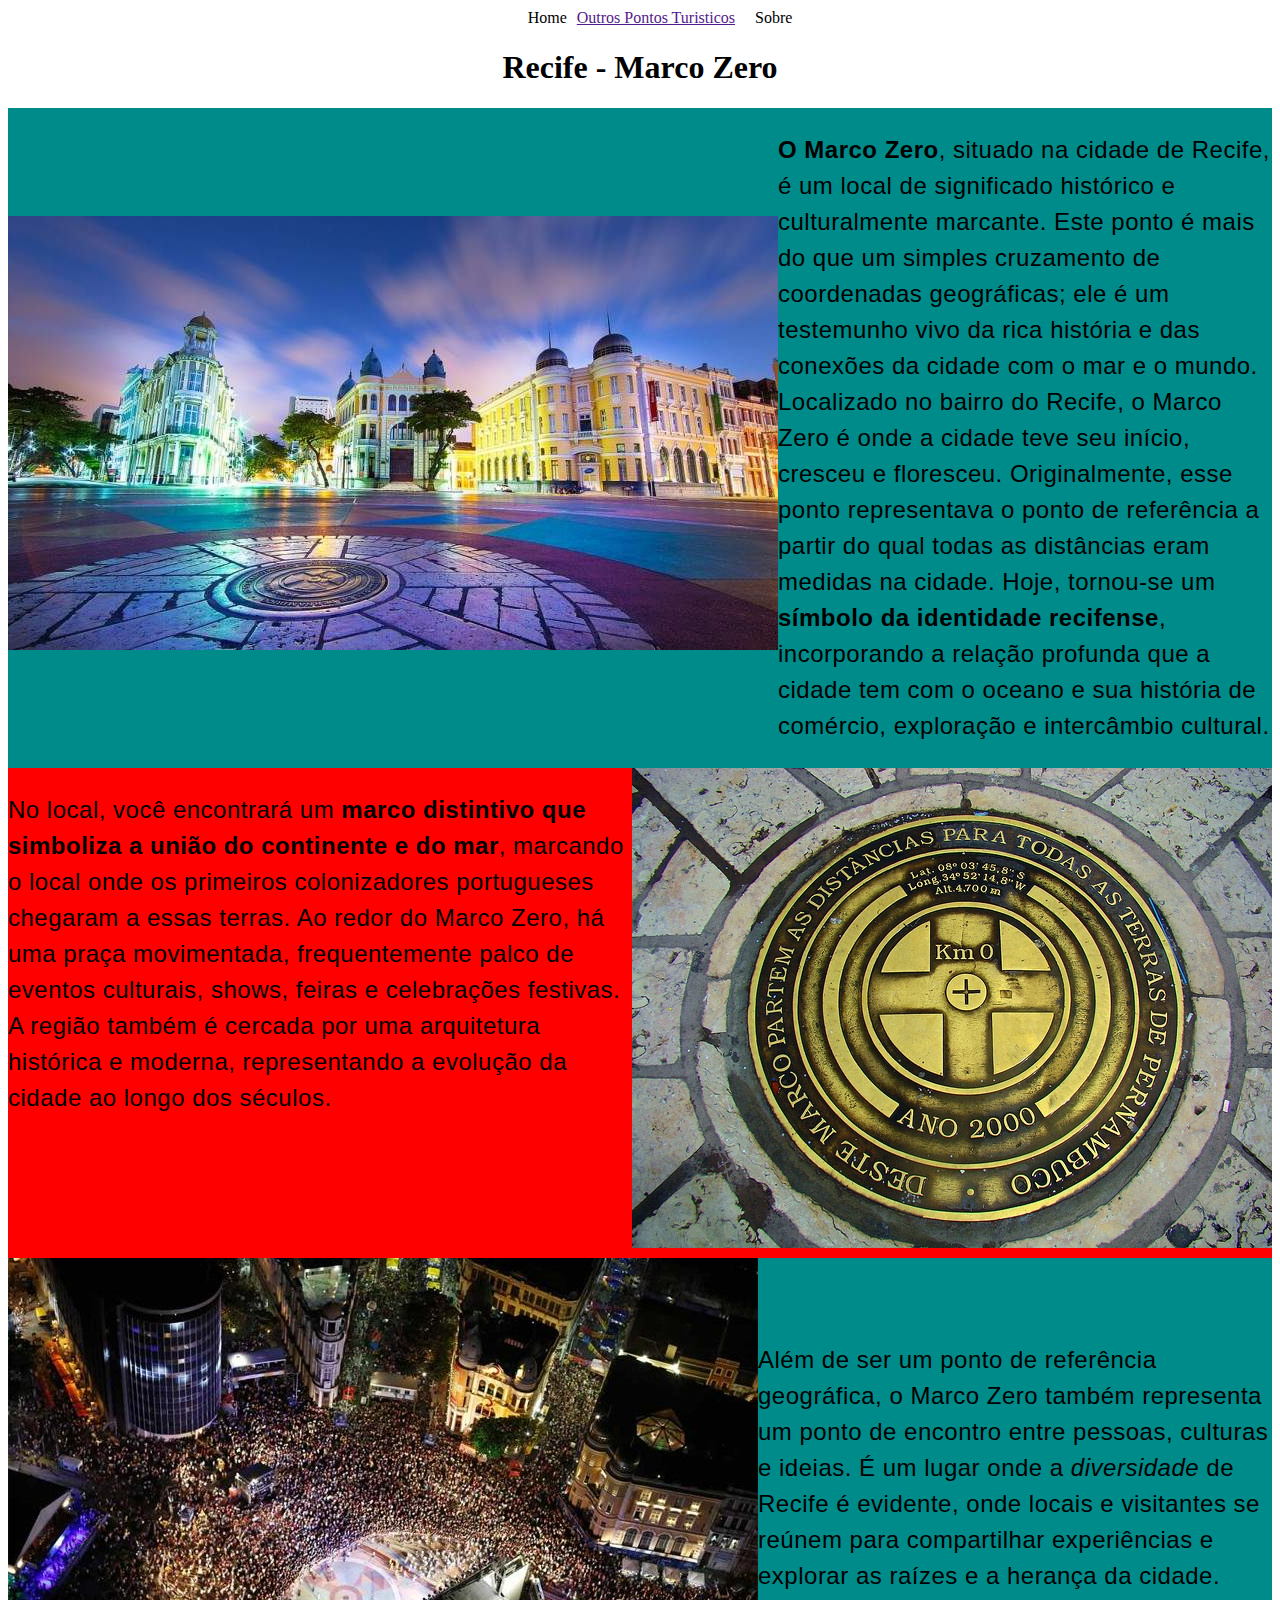
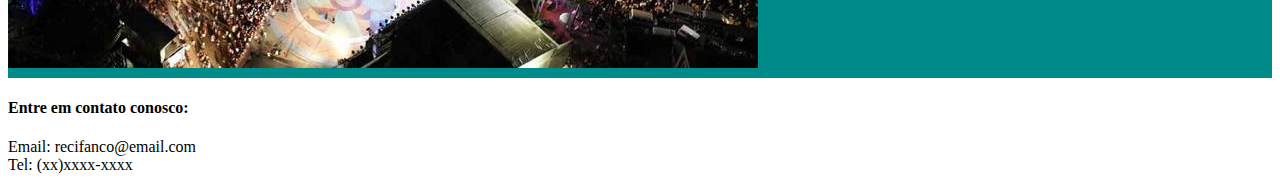
==== 4.HTML_e_CSS/Recifando_CSS/index.html @ 84accd77 "adição da página com elementos de css" ====
<!DOCTYPE html>
<html lang="en">
<head>
    <meta charset="UTF-8">
    <meta name="viewport" content="width=device-width, initial-scale=1.0">
    <title>Recifando - Site em construção</title>
    <link rel="stylesheet" href="styles.css">
</head>
<body>
    <header>
        <nav class="menu">
            <ul id="ul">
                <li id="li">Home</li>
                <li id="li">
                  <a href="" class="link">Outros Pontos Turisticos</a>
                <li id="li">
                <li>Sobre</li>
            </ul>
    
        </nav>
    </header>
    <main>
        
        <h1><center>Recife - Marco Zero</center></h1>
        <div class="elem1">
        <center><img src="images/recife.jpg" alt="Imagem do Marco Zero em Recife, Pernabuco, em um final de tarde."></center>
        <p class="texto"><strong>O Marco Zero</strong>, situado na cidade de Recife, é um local de significado histórico e culturalmente marcante. Este ponto é mais do que um simples cruzamento de coordenadas geográficas; ele é um testemunho vivo da rica história e das conexões da cidade com o mar e o mundo. Localizado no bairro do Recife, o Marco Zero é onde a cidade teve seu início, cresceu e floresceu. Originalmente, esse ponto representava o ponto de referência a partir do qual todas as distâncias eram medidas na cidade. Hoje, tornou-se um <strong>símbolo da identidade recifense</strong>, incorporando a relação profunda que a cidade tem com o oceano e sua história de comércio, exploração e intercâmbio cultural.</p>
    </div>
    <div class="elem2">
        
        <p class="texto">No local, você encontrará um <strong>marco distintivo que simboliza a união do continente e do mar</strong>, marcando o local onde os primeiros colonizadores portugueses chegaram a essas terras. Ao redor do Marco Zero, há uma praça movimentada, frequentemente palco de eventos culturais, shows, feiras e celebrações festivas. A região também é cercada por uma arquitetura histórica e moderna, representando a evolução da cidade ao longo dos séculos.</p><center><img src="images/brasao marco zero.jpg" alt="Distintivo que simboliza a união do continente e do mar, feito em broze."></center>
        </div>
        <div class="elem1"><center><img src="images/de cima.jpg" alt="Imagem do festival realizado sobre o Marco Zero"></center>
        <p class="texto">Além de ser um ponto de referência geográfica, o Marco Zero também representa um ponto de encontro entre pessoas, culturas e ideias. É um lugar onde a <em>diversidade</em> de Recife é evidente, onde locais e visitantes se reúnem para compartilhar experiências e explorar as raízes e a herança da cidade.</p>
        </div>
    </main>
    <footer>
      <h4>Entre em contato conosco:</h4>
        <ul class="footer">
            <li>Email: recifanco@email.com</li>
            <li>Tel: (xx)xxxx-xxxx</li>
        </ul>
    </footer>
</body>
</html>
---- 4.HTML_e_CSS/Recifando_CSS/styles.css ----
.menu {
    background-color: rgb(255, 255, 255);
    height: 20px;
    justify-content: center;
    flex-direction: column;
    align-items: center;
    display: flex;
}

#ul {
  list-style: none;
  display: flex;
}

#li {
  margin-right: 10px;
}

.elem1 {
  display: flex;
  align-items: center;
  font-size: 24px;
  font-family: Arial, Helvetica, sans-serif;
  line-height: 1.5;
  letter-spacing: 0.5px;
  background-color: darkcyan;
}

.elem2{
  display: flex;
  background-color: red;
  font-size: 24px;
  font-family: Arial, Helvetica, sans-serif;
  line-height: 1.5;
  letter-spacing: 0.5px
}

.footer{
  display: flex;
  list-style: none;
  padding-left: 0%;
  flex-direction: column;
}
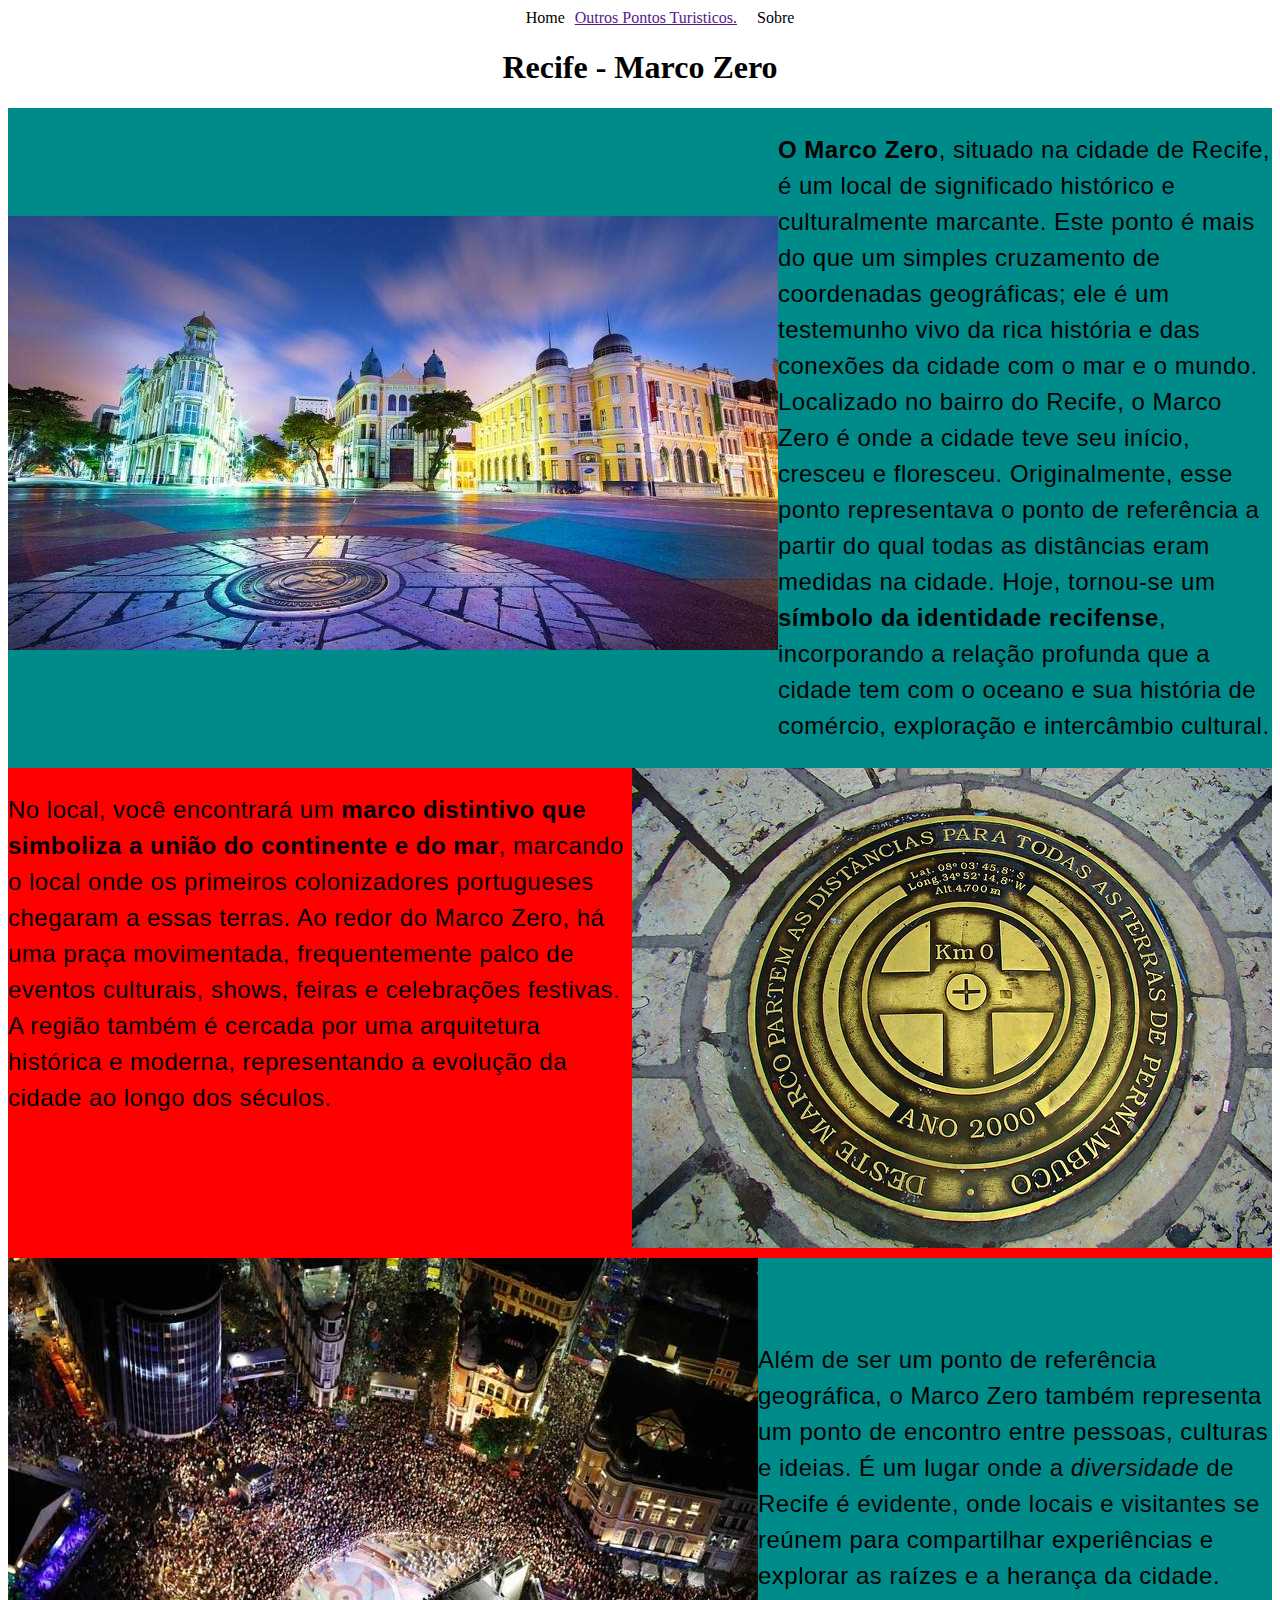
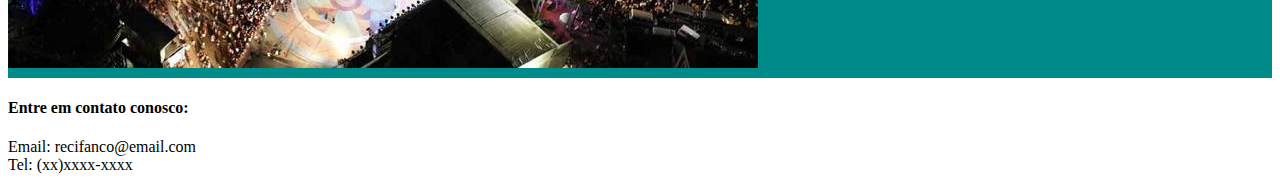
==== commit 2854732c: "melhoria de texto" ====
--- a/4.HTML_e_CSS/Recifando_CSS/index.html
+++ b/4.HTML_e_CSS/Recifando_CSS/index.html
@@ -12,7 +12,7 @@
             <ul id="ul">
                 <li id="li">Home</li>
                 <li id="li">
-                  <a href="" class="link">Outros Pontos Turisticos</a>
+                  <a href="" class="link">Outros Pontos Turisticos.</a>
                 <li id="li">
                 <li>Sobre</li>
             </ul>
